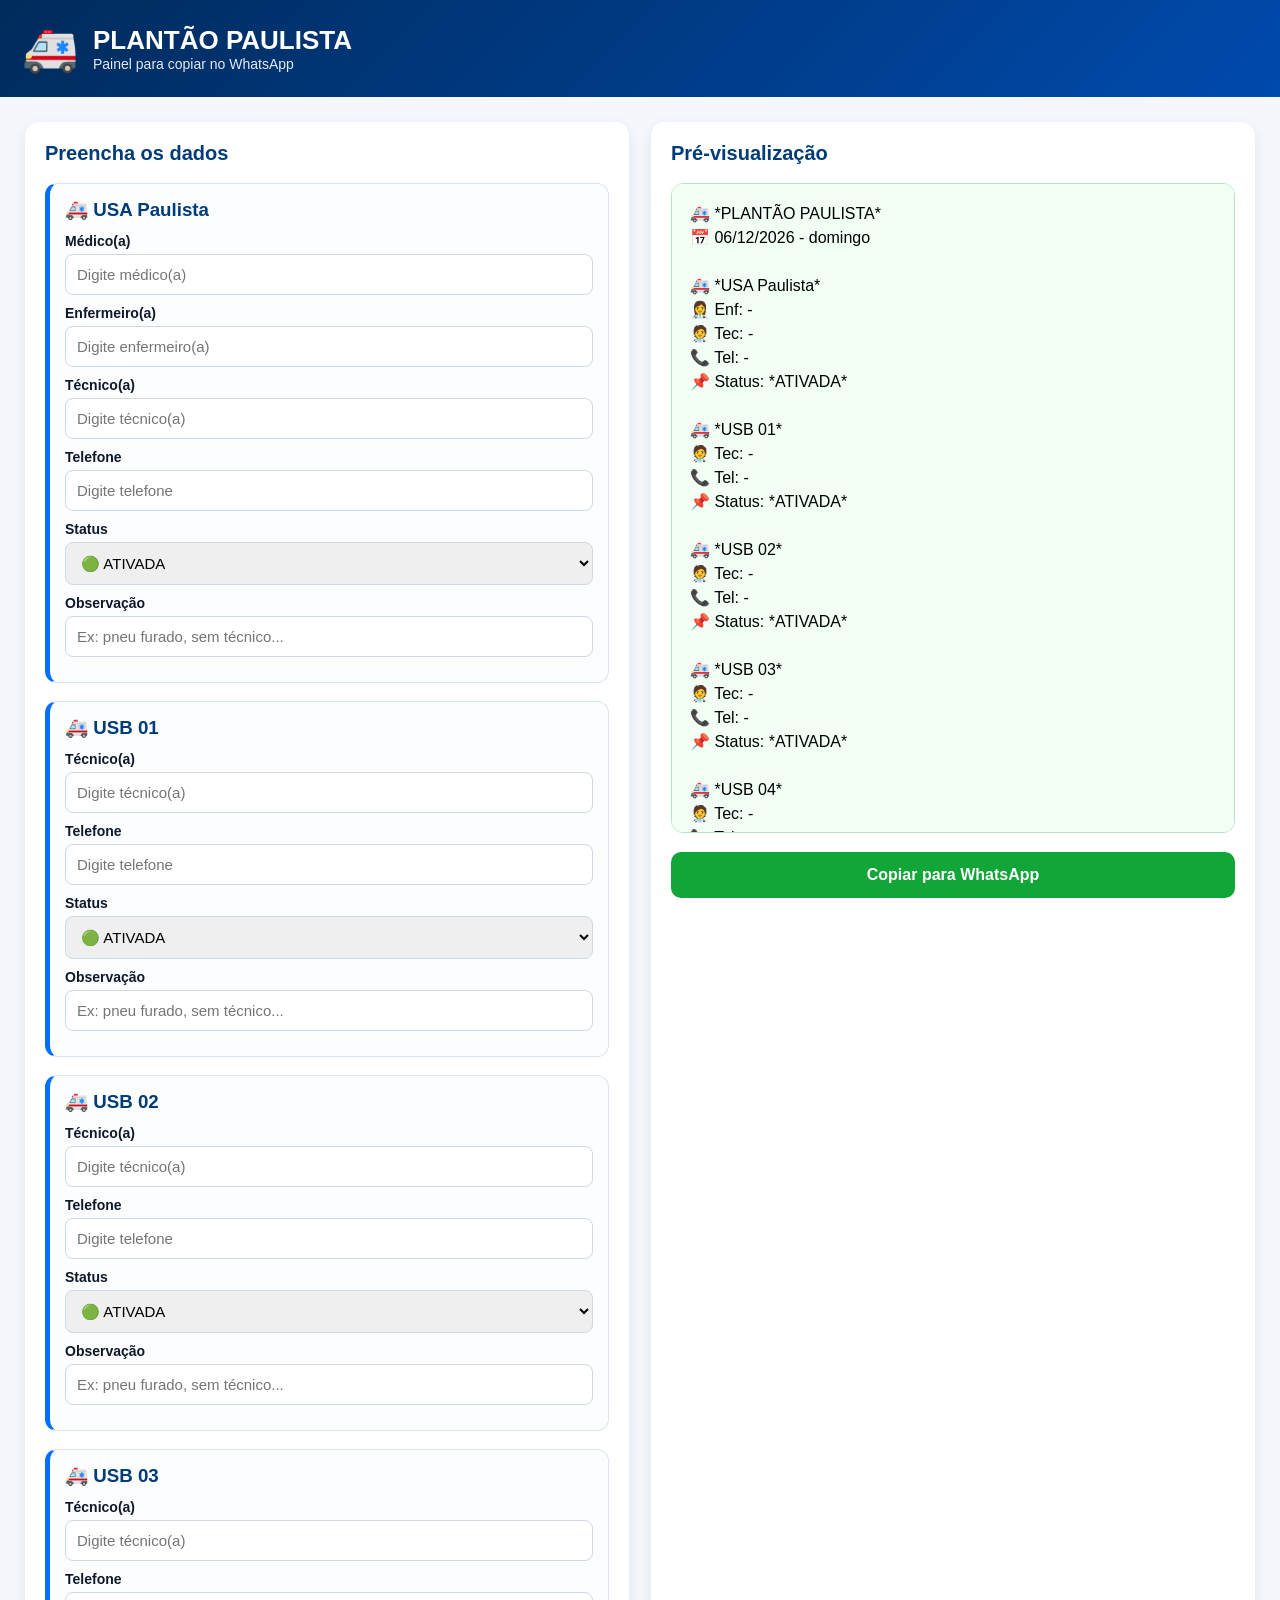
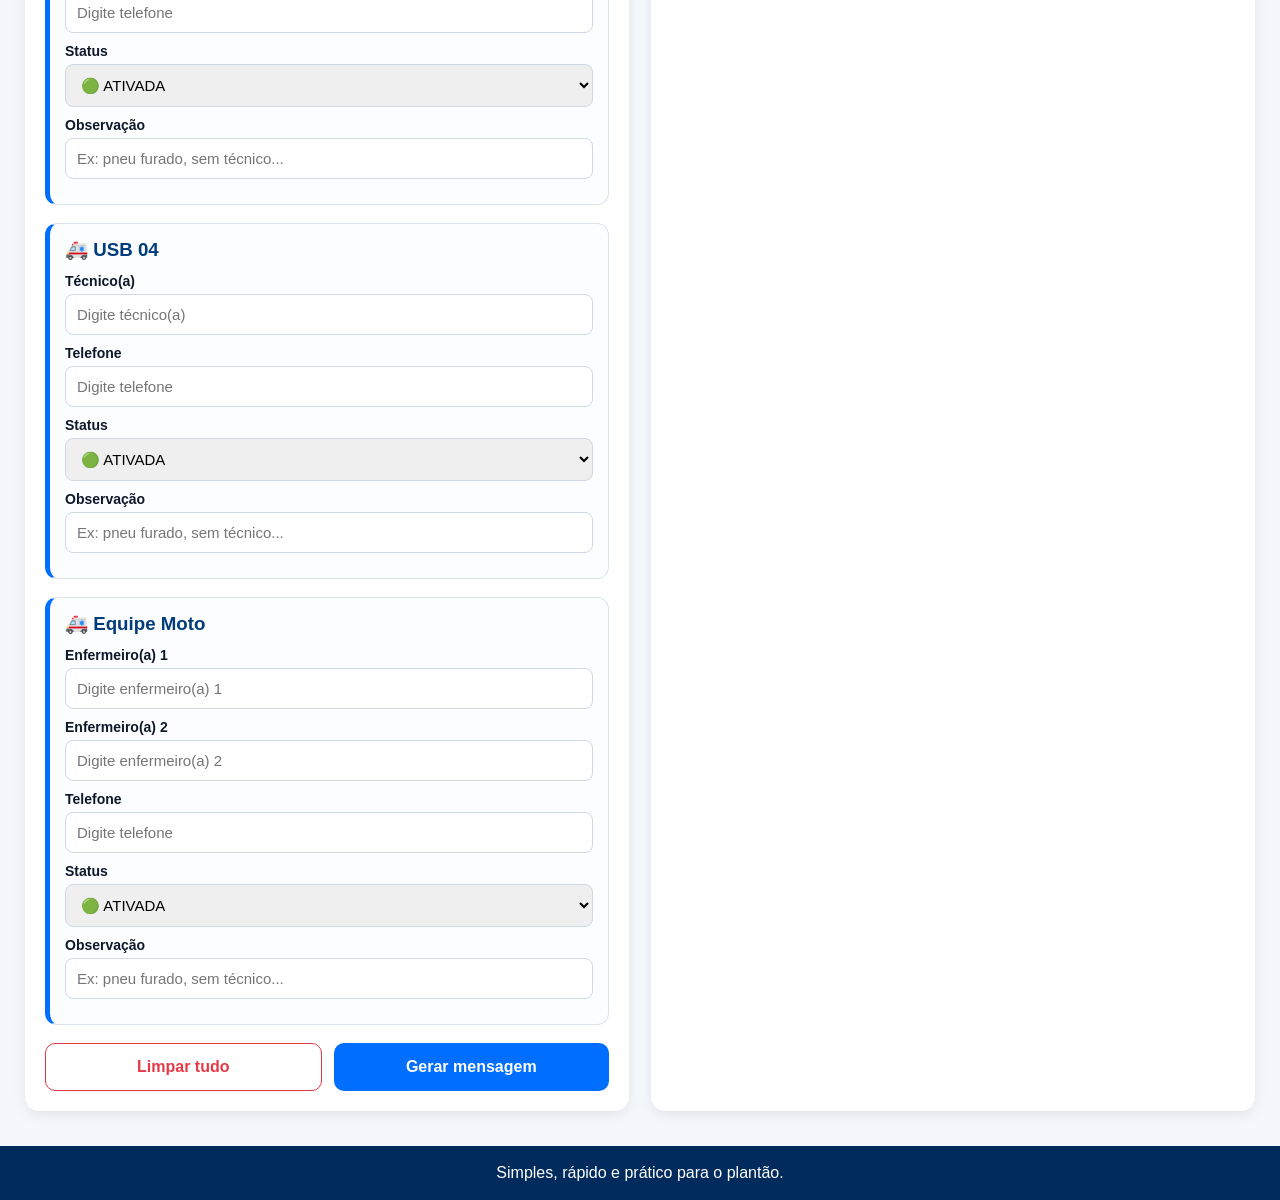
==== index.html @ d319d755 "Add files via upload" ====
<!DOCTYPE html>
<html lang="pt-BR">
<head>
  <meta charset="UTF-8" />
  <meta name="viewport" content="width=device-width, initial-scale=1.0" />
  <title>Plantão Paulista</title>
  <link rel="stylesheet" href="style.css" />
</head>
<body>

  <header>
    <div class="logo">🚑</div>
    <div>
      <h1>Plantão Paulista</h1>
      <p>Painel para copiar no WhatsApp</p>
    </div>
  </header>

  <main>
    <section class="formulario">
      <h2>Preencha os dados</h2>

      <div id="ambulancias"></div>

      <div class="botoes">
        <button class="limpar" onclick="limparTudo()">Limpar tudo</button>
        <button onclick="gerarMensagem()">Gerar mensagem</button>
      </div>
    </section>

    <section class="preview">
      <h2>Pré-visualização</h2>

      <textarea id="mensagem" readonly></textarea>

      <button class="whatsapp" onclick="copiarMensagem()">
        Copiar para WhatsApp
      </button>
    </section>
  </main>

  <footer>
    Simples, rápido e prático para o plantão.
  </footer>

  <script src="script.js"></script>
</body>
</html>
---- style.css ----
* {
  margin: 0;
  padding: 0;
  box-sizing: border-box;
  font-family: Arial, sans-serif;
}

body {
  background: #f4f7fb;
  color: #0f172a;
}

header {
  background: linear-gradient(135deg, #002b5c, #004aad);
  color: white;
  padding: 22px;
  display: flex;
  align-items: center;
  gap: 15px;
}

.logo {
  font-size: 45px;
}

header h1 {
  text-transform: uppercase;
  font-size: 26px;
}

header p {
  font-size: 14px;
  opacity: 0.9;
}

main {
  display: grid;
  grid-template-columns: 1fr 1fr;
  gap: 22px;
  padding: 25px;
}

section {
  background: white;
  border-radius: 14px;
  padding: 20px;
  box-shadow: 0 4px 14px rgba(0,0,0,0.08);
}

h2 {
  color: #003b7a;
  margin-bottom: 18px;
  font-size: 20px;
}

.card {
  border: 1px solid #dbe3ef;
  border-left: 5px solid #006eff;
  border-radius: 12px;
  padding: 15px;
  margin-bottom: 18px;
  background: #fbfdff;
}

.card h3 {
  margin-bottom: 12px;
  color: #003b7a;
}

.campo {
  margin-bottom: 10px;
}

.campo label {
  display: block;
  font-weight: bold;
  margin-bottom: 5px;
  font-size: 14px;
}

.campo input,
.campo select {
  width: 100%;
  padding: 11px;
  border: 1px solid #cfd8e3;
  border-radius: 8px;
  font-size: 15px;
}

.botoes {
  display: flex;
  gap: 12px;
}

button {
  width: 100%;
  padding: 14px;
  background: #006eff;
  color: white;
  border: none;
  border-radius: 10px;
  font-size: 16px;
  font-weight: bold;
  cursor: pointer;
}

button:hover {
  opacity: 0.9;
}

.limpar {
  background: white;
  color: #e63946;
  border: 1px solid #e63946;
}

.whatsapp {
  background: #12a538;
  margin-top: 15px;
}

textarea {
  width: 100%;
  min-height: 650px;
  resize: none;
  padding: 18px;
  border-radius: 12px;
  border: 1px solid #b7e4c7;
  background: #f1fff5;
  font-size: 16px;
  line-height: 1.5;
}

footer {
  text-align: center;
  padding: 18px;
  background: #002b5c;
  color: white;
  margin-top: 10px;
}

@media (max-width: 900px) {
  main {
    grid-template-columns: 1fr;
    padding: 15px;
  }

  header h1 {
    font-size: 22px;
  }

  textarea {
    min-height: 450px;
  }

  .botoes {
    flex-direction: column;
  }
}
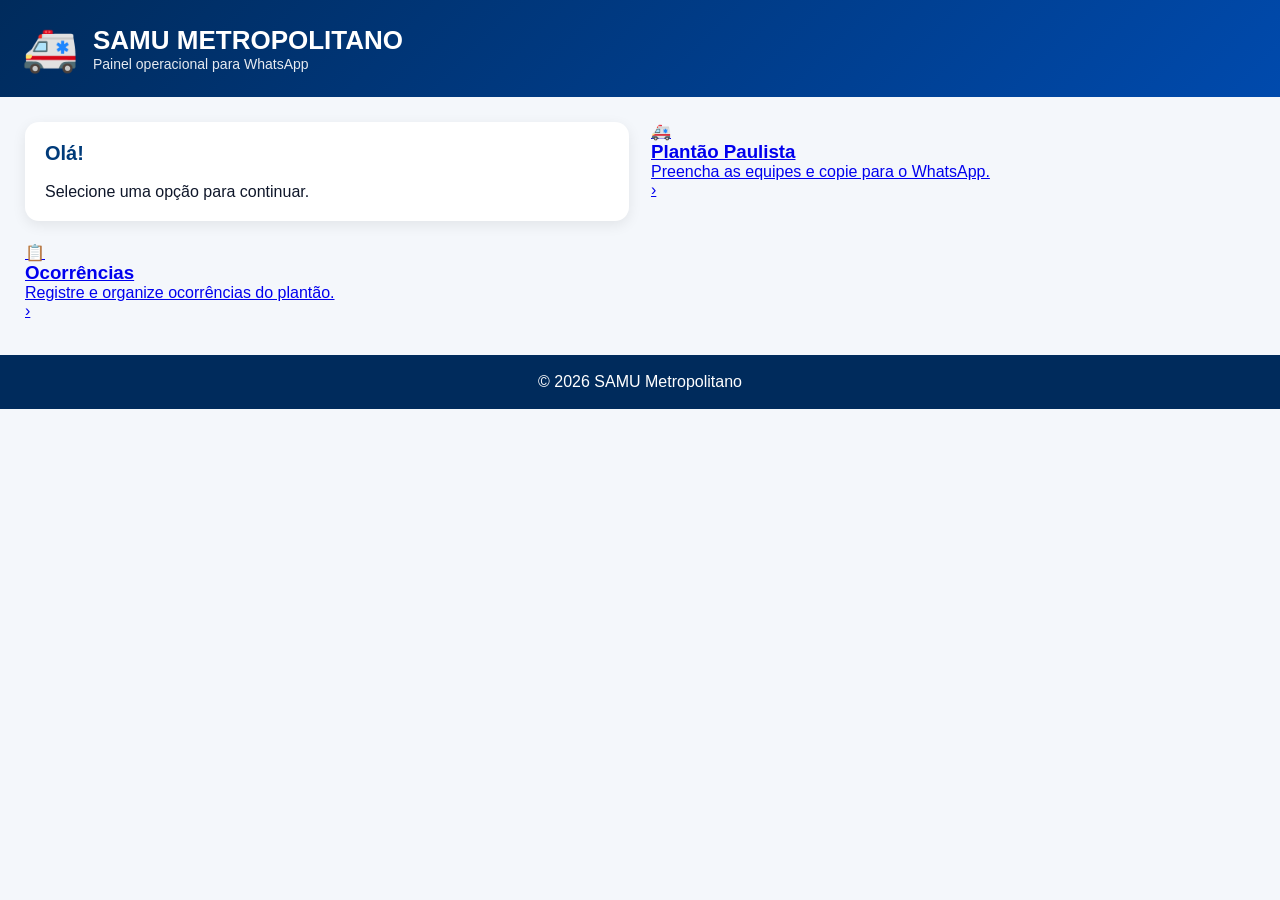
==== commit bfbae3b1: "index.html" ====
--- a/index.html
+++ b/index.html
@@ -1,48 +1,60 @@
 <!DOCTYPE html>
 <html lang="pt-BR">
 <head>
-  <meta charset="UTF-8" />
-  <meta name="viewport" content="width=device-width, initial-scale=1.0" />
-  <title>Plantão Paulista</title>
-  <link rel="stylesheet" href="style.css" />
+  <meta charset="UTF-8">
+  <meta name="viewport" content="width=device-width, initial-scale=1.0">
+  <title>SAMU Metropolitano</title>
+  <link rel="stylesheet" href="style.css">
 </head>
 <body>
 
-  <header>
-    <div class="logo">🚑</div>
-    <div>
-      <h1>Plantão Paulista</h1>
-      <p>Painel para copiar no WhatsApp</p>
+<header class="app-header">
+  <div class="logo">🚑</div>
+
+  <div>
+    <h1>SAMU Metropolitano</h1>
+    <p>Painel operacional para WhatsApp</p>
+  </div>
+</header>
+
+<main class="menu-container">
+
+  <section class="menu-intro">
+    <h2>Olá!</h2>
+    <p>Selecione uma opção para continuar.</p>
+  </section>
+
+  <a href="plantao.html" class="menu-card">
+    <div class="card-info">
+      <div class="icone">🚑</div>
+
+      <div>
+        <h3>Plantão Paulista</h3>
+        <p>Preencha as equipes e copie para o WhatsApp.</p>
+      </div>
     </div>
-  </header>
 
-  <main>
-    <section class="formulario">
-      <h2>Preencha os dados</h2>
+    <span class="seta">›</span>
+  </a>
 
-      <div id="ambulancias"></div>
+  <a href="ocorrencias.html" class="menu-card">
+    <div class="card-info">
+      <div class="icone">📋</div>
 
-      <div class="botoes">
-        <button class="limpar" onclick="limparTudo()">Limpar tudo</button>
-        <button onclick="gerarMensagem()">Gerar mensagem</button>
+      <div>
+        <h3>Ocorrências</h3>
+        <p>Registre e organize ocorrências do plantão.</p>
       </div>
-    </section>
+    </div>
 
-    <section class="preview">
-      <h2>Pré-visualização</h2>
+    <span class="seta">›</span>
+  </a>
 
-      <textarea id="mensagem" readonly></textarea>
+</main>
 
-      <button class="whatsapp" onclick="copiarMensagem()">
-        Copiar para WhatsApp
-      </button>
-    </section>
-  </main>
+<footer>
+  © 2026 SAMU Metropolitano
+</footer>
 
-  <footer>
-    Simples, rápido e prático para o plantão.
-  </footer>
-
-  <script src="script.js"></script>
 </body>
-</html>+</html>
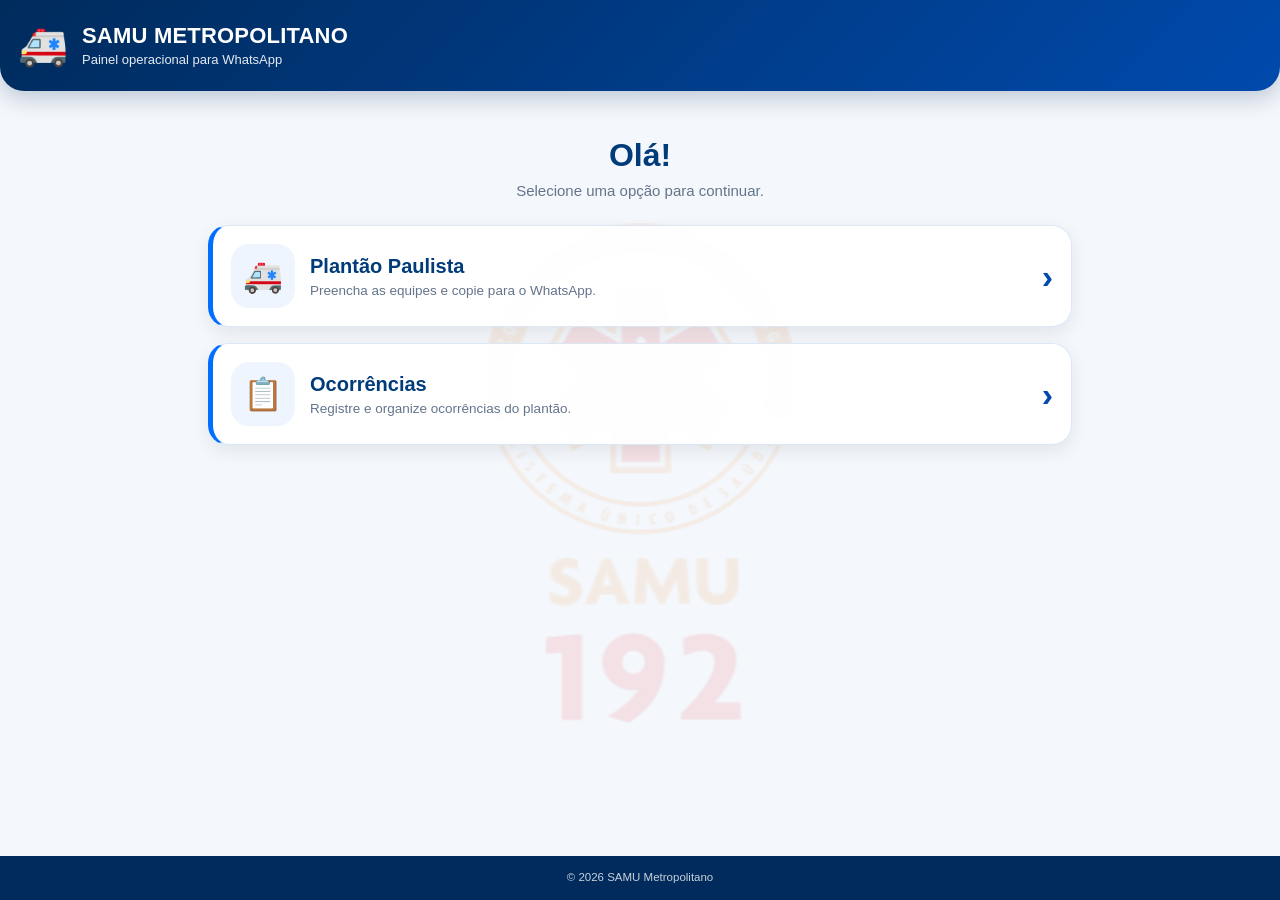
==== commit 3734f94f: "Add files via upload" ====
--- a/index.html
+++ b/index.html
@@ -57,4 +57,4 @@
 </footer>
 
 </body>
-</html>
+</html>
--- a/style.css
+++ b/style.css
@@ -1,159 +1,558 @@
+:root {
+  --azul-900: #002b5c;
+  --azul-800: #003b7a;
+  --azul-700: #004aad;
+  --azul-500: #006eff;
+  --azul-100: #eef5ff;
+
+  --verde: #12a538;
+  --verde-sucesso: #16a34a;
+  --vermelho: #dc2626;
+  --laranja: #f59e0b;
+
+  --texto: #0f172a;
+  --texto-suave: #64748b;
+  --borda: #dbe7f5;
+  --fundo: #f4f7fb;
+  --card: #ffffff;
+
+  --raio-card: 18px;
+  --sombra: 0 6px 18px rgba(15, 23, 42, 0.08);
+  --sombra-forte: 0 8px 22px rgba(0, 43, 92, 0.22);
+  --transicao: 180ms ease;
+}
+
 * {
   margin: 0;
   padding: 0;
   box-sizing: border-box;
-  font-family: Arial, sans-serif;
+  font-family: -apple-system, BlinkMacSystemFont, "Segoe UI", Roboto, Arial, sans-serif;
+  -webkit-tap-highlight-color: transparent;
+}
+
+html {
+  scroll-behavior: smooth;
+  text-size-adjust: 100%;
+  -webkit-text-size-adjust: 100%;
 }
 
 body {
-  background: #f4f7fb;
-  color: #0f172a;
-}
-
-header {
-  background: linear-gradient(135deg, #002b5c, #004aad);
+  background: var(--fundo);
+  color: var(--texto);
+  min-height: 100vh;
+  display: flex;
+  flex-direction: column;
+  overflow-x: hidden;
+}
+
+/* HEADER */
+
+.app-header {
+  background: linear-gradient(135deg, var(--azul-900), var(--azul-700));
   color: white;
-  padding: 22px;
+  padding: calc(22px + env(safe-area-inset-top)) 18px 22px;
+  display: flex;
+  align-items: center;
+  gap: 14px;
+  border-bottom-left-radius: 24px;
+  border-bottom-right-radius: 24px;
+  box-shadow: var(--sombra-forte);
+  animation: entradaTopo 300ms ease both;
+}
+
+.logo {
+  font-size: 40px;
+  flex-shrink: 0;
+}
+
+.app-header h1 {
+  text-transform: uppercase;
+  font-size: 22px;
+  line-height: 1.1;
+  letter-spacing: 0.2px;
+}
+
+.app-header p {
+  font-size: 13px;
+  opacity: 0.9;
+  margin-top: 4px;
+}
+
+/* MENU PRINCIPAL */
+
+.menu-container {
+  flex: 1;
+  width: 100%;
+  max-width: 900px;
+  margin: 28px auto;
+  padding: 18px;
+  position: relative;
+  z-index: 1;
+  animation: subirSuave 350ms ease both;
+}
+
+.menu-container::before {
+  content: "";
+  position: fixed;
+  top: 50%;
+  left: 50%;
+  width: 500px;
+  height: 500px;
+  transform: translate(-50%, -50%);
+  background-image: url("logo-samu.png");
+  background-repeat: no-repeat;
+  background-position: center;
+  background-size: contain;
+  opacity: 0.10;
+  pointer-events: none;
+  z-index: -1;
+  will-change: transform;
+}
+
+.menu-intro {
+  text-align: center;
+  margin-bottom: 26px;
+  background: transparent;
+  box-shadow: none;
+  padding: 0;
+}
+
+.menu-intro h2 {
+  font-size: 32px;
+  color: var(--azul-800);
+  margin-bottom: 8px;
+}
+
+.menu-intro p {
+  color: var(--texto-suave);
+  font-size: 15px;
+}
+
+.menu-card {
+  background: rgba(255, 255, 255, 0.94);
+  backdrop-filter: blur(8px);
+  -webkit-backdrop-filter: blur(8px);
+  border: 1px solid var(--borda);
+  border-left: 5px solid var(--azul-500);
+  border-radius: 20px;
+  padding: 18px;
+  margin-bottom: 16px;
+  display: flex;
+  align-items: center;
+  justify-content: space-between;
+  gap: 14px;
+  text-decoration: none;
+  color: inherit;
+  box-shadow: var(--sombra);
+  transition: transform var(--transicao), box-shadow var(--transicao), border-color var(--transicao);
+}
+
+.menu-card:hover {
+  transform: translateY(-3px);
+  box-shadow: 0 12px 26px rgba(15, 23, 42, 0.11);
+}
+
+.menu-card:active {
+  transform: scale(0.985);
+}
+
+.card-info {
   display: flex;
   align-items: center;
   gap: 15px;
 }
 
-.logo {
-  font-size: 45px;
-}
-
-header h1 {
-  text-transform: uppercase;
-  font-size: 26px;
-}
-
-header p {
+.icone {
+  width: 64px;
+  height: 64px;
+  border-radius: 18px;
+  background: var(--azul-100);
+  display: flex;
+  align-items: center;
+  justify-content: center;
+  font-size: 32px;
+  flex-shrink: 0;
+}
+
+.menu-card h3 {
+  color: var(--azul-800);
+  font-size: 20px;
+  margin-bottom: 5px;
+}
+
+.menu-card p {
+  color: var(--texto-suave);
+  font-size: 13.5px;
+}
+
+.seta {
+  color: var(--azul-700);
+  font-size: 34px;
+  font-weight: bold;
+  flex-shrink: 0;
+  transition: transform var(--transicao);
+}
+
+.menu-card:active .seta {
+  transform: translateX(3px);
+}
+
+/* PLANTÃO */
+
+.voltar {
+  display: inline-block;
+  width: fit-content;
+  margin: 16px 16px 0;
+  padding: 10px 14px;
+  background: var(--azul-700);
+  color: white;
+  text-decoration: none;
+  border-radius: 12px;
   font-size: 14px;
-  opacity: 0.9;
-}
-
-main {
+  font-weight: 700;
+  box-shadow: 0 4px 12px rgba(0, 74, 173, 0.2);
+  transition: transform var(--transicao), opacity var(--transicao);
+}
+
+.voltar:active {
+  transform: scale(0.98);
+}
+
+.plantao-layout {
+  flex: 1;
   display: grid;
   grid-template-columns: 1fr 1fr;
   gap: 22px;
-  padding: 25px;
+  padding: 22px;
+  animation: subirSuave 350ms ease both;
 }
 
 section {
-  background: white;
-  border-radius: 14px;
-  padding: 20px;
-  box-shadow: 0 4px 14px rgba(0,0,0,0.08);
+  background: var(--card);
+  border-radius: var(--raio-card);
+  padding: 18px;
+  box-shadow: var(--sombra);
 }
 
 h2 {
-  color: #003b7a;
+  color: var(--azul-800);
   margin-bottom: 18px;
   font-size: 20px;
 }
 
 .card {
-  border: 1px solid #dbe3ef;
-  border-left: 5px solid #006eff;
-  border-radius: 12px;
+  border: 1px solid var(--borda);
+  border-left: 5px solid var(--azul-500);
+  border-radius: 16px;
   padding: 15px;
-  margin-bottom: 18px;
+  margin-bottom: 16px;
   background: #fbfdff;
 }
 
 .card h3 {
+  margin-bottom: 14px;
+  color: var(--azul-800);
+  font-size: 18px;
+}
+
+.campo {
   margin-bottom: 12px;
-  color: #003b7a;
-}
-
-.campo {
-  margin-bottom: 10px;
 }
 
 .campo label {
   display: block;
-  font-weight: bold;
-  margin-bottom: 5px;
+  font-weight: 700;
+  margin-bottom: 6px;
   font-size: 14px;
+  color: #1e293b;
 }
 
 .campo input,
 .campo select {
   width: 100%;
-  padding: 11px;
+  min-height: 46px;
+  padding: 12px;
   border: 1px solid #cfd8e3;
-  border-radius: 8px;
-  font-size: 15px;
+  border-radius: 12px;
+  font-size: 16px;
+  background: white;
+  color: var(--texto);
+  outline: none;
+  transition: border-color var(--transicao), box-shadow var(--transicao), background var(--transicao);
+}
+
+.campo input:focus,
+.campo select:focus,
+textarea:focus {
+  border-color: var(--azul-500);
+  box-shadow: 0 0 0 3px rgba(0, 110, 255, 0.12);
 }
 
 .botoes {
   display: flex;
   gap: 12px;
+  background: white;
+  padding-top: 10px;
 }
 
 button {
   width: 100%;
+  min-height: 48px;
   padding: 14px;
-  background: #006eff;
+  background: var(--azul-500);
   color: white;
   border: none;
-  border-radius: 10px;
-  font-size: 16px;
-  font-weight: bold;
+  border-radius: 14px;
+  font-size: 15px;
+  font-weight: 800;
   cursor: pointer;
-}
-
-button:hover {
-  opacity: 0.9;
+  box-shadow: 0 4px 12px rgba(0, 110, 255, 0.25);
+  transition: transform 120ms ease, box-shadow 180ms ease, background 180ms ease, opacity 180ms ease;
+  touch-action: manipulation;
+}
+
+button:active {
+  transform: scale(0.97);
+  box-shadow: 0 2px 8px rgba(0, 110, 255, 0.18);
 }
 
 .limpar {
   background: white;
   color: #e63946;
   border: 1px solid #e63946;
+  box-shadow: none;
 }
 
 .whatsapp {
-  background: #12a538;
+  background: var(--verde);
   margin-top: 15px;
+  box-shadow: 0 4px 12px rgba(18, 165, 56, 0.25);
 }
 
 textarea {
   width: 100%;
   min-height: 650px;
-  resize: none;
-  padding: 18px;
-  border-radius: 12px;
+  resize: vertical;
+  padding: 16px;
+  border-radius: 16px;
   border: 1px solid #b7e4c7;
   background: #f1fff5;
-  font-size: 16px;
+  font-size: 15px;
   line-height: 1.5;
-}
+  color: var(--texto);
+  outline: none;
+}
+
+/* BOTÕES DA EQUIPE MOTO */
+
+.botoes-moto {
+  display: flex;
+  gap: 10px;
+  margin-bottom: 14px;
+}
+
+.botao-adicionar {
+  background: var(--azul-100);
+  color: var(--azul-700);
+  border: 1px dashed var(--azul-500);
+  box-shadow: none;
+}
+
+.botao-remover {
+  background: #fff1f2;
+  color: var(--vermelho);
+  border: 1px dashed var(--vermelho);
+  box-shadow: none;
+}
+
+/* EFEITO GERAR MENSAGEM */
+
+.botao-gerando {
+  background: var(--laranja) !important;
+  transform: scale(0.98);
+}
+
+.botao-sucesso {
+  background: var(--verde-sucesso) !important;
+}
+
+/* FOOTER */
 
 footer {
+  margin-top: auto;
   text-align: center;
-  padding: 18px;
-  background: #002b5c;
-  color: white;
-  margin-top: 10px;
-}
+  padding: 13px 14px calc(15px + env(safe-area-inset-bottom));
+  background: var(--azul-900);
+  color: rgba(255, 255, 255, 0.78);
+  font-size: 11.5px;
+  line-height: 1.4;
+}
+
+/* ANIMAÇÕES */
+
+@keyframes entradaTopo {
+  from {
+    opacity: 0;
+    transform: translateY(-8px);
+  }
+  to {
+    opacity: 1;
+    transform: translateY(0);
+  }
+}
+
+@keyframes subirSuave {
+  from {
+    opacity: 0;
+    transform: translateY(10px);
+  }
+  to {
+    opacity: 1;
+    transform: translateY(0);
+  }
+}
+
+
+/* MOBILE */
 
 @media (max-width: 900px) {
-  main {
+  body {
+    background: #eef4fb;
+  }
+
+  .app-header {
+    padding: calc(20px + env(safe-area-inset-top)) 16px 20px;
+  }
+
+  .logo {
+    font-size: 36px;
+  }
+
+  .app-header h1 {
+    font-size: 19px;
+  }
+
+  .app-header p {
+    font-size: 12.5px;
+  }
+
+  .plantao-layout {
     grid-template-columns: 1fr;
-    padding: 15px;
-  }
-
-  header h1 {
-    font-size: 22px;
-  }
-
-  textarea {
-    min-height: 450px;
+    padding: 16px;
+    gap: 16px;
+  }
+
+  section {
+    padding: 16px;
+    border-radius: 18px;
   }
 
   .botoes {
     flex-direction: column;
   }
-}+
+  textarea {
+    min-height: 420px;
+  }
+
+  .menu-container {
+    padding: 16px;
+    margin-top: 20px;
+  }
+
+  .menu-container::before {
+    width: 420px;
+    height: 420px;
+    opacity: 0.10;
+  }
+
+  .menu-intro h2 {
+    font-size: 28px;
+  }
+
+  .menu-intro p {
+    font-size: 14px;
+  }
+
+  .menu-card {
+    padding: 16px;
+    border-radius: 18px;
+  }
+
+  .icone {
+    width: 58px;
+    height: 58px;
+    font-size: 28px;
+  }
+
+  .menu-card h3 {
+    font-size: 17px;
+  }
+
+  .menu-card p {
+    font-size: 12.5px;
+  }
+}
+
+@media (max-width: 600px) {
+  .botoes-moto {
+    flex-direction: column;
+  }
+}
+
+@media (max-width: 480px) {
+  .app-header {
+    align-items: flex-start;
+  }
+
+  .logo {
+    font-size: 32px;
+  }
+
+  .app-header h1 {
+    font-size: 17px;
+  }
+
+  .card-info {
+    gap: 12px;
+  }
+
+  .seta {
+    font-size: 28px;
+  }
+
+  .card {
+    padding: 14px;
+  }
+
+  button {
+    font-size: 14.5px;
+  }
+
+  .menu-container::before {
+    width: 330px;
+    height: 330px;
+    opacity: 0.11;
+  }
+
+  footer {
+    font-size: 11px;
+    padding-bottom: calc(16px + env(safe-area-inset-bottom));
+  }
+}
+
+/* PERFORMANCE / ACESSIBILIDADE */
+
+@media (prefers-reduced-motion: reduce) {
+  * {
+    animation: none !important;
+    transition: none !important;
+    scroll-behavior: auto !important;
+  }
+}
+
+@supports not (backdrop-filter: blur(8px)) {
+  .menu-card {
+    background: white;
+  }
+}
